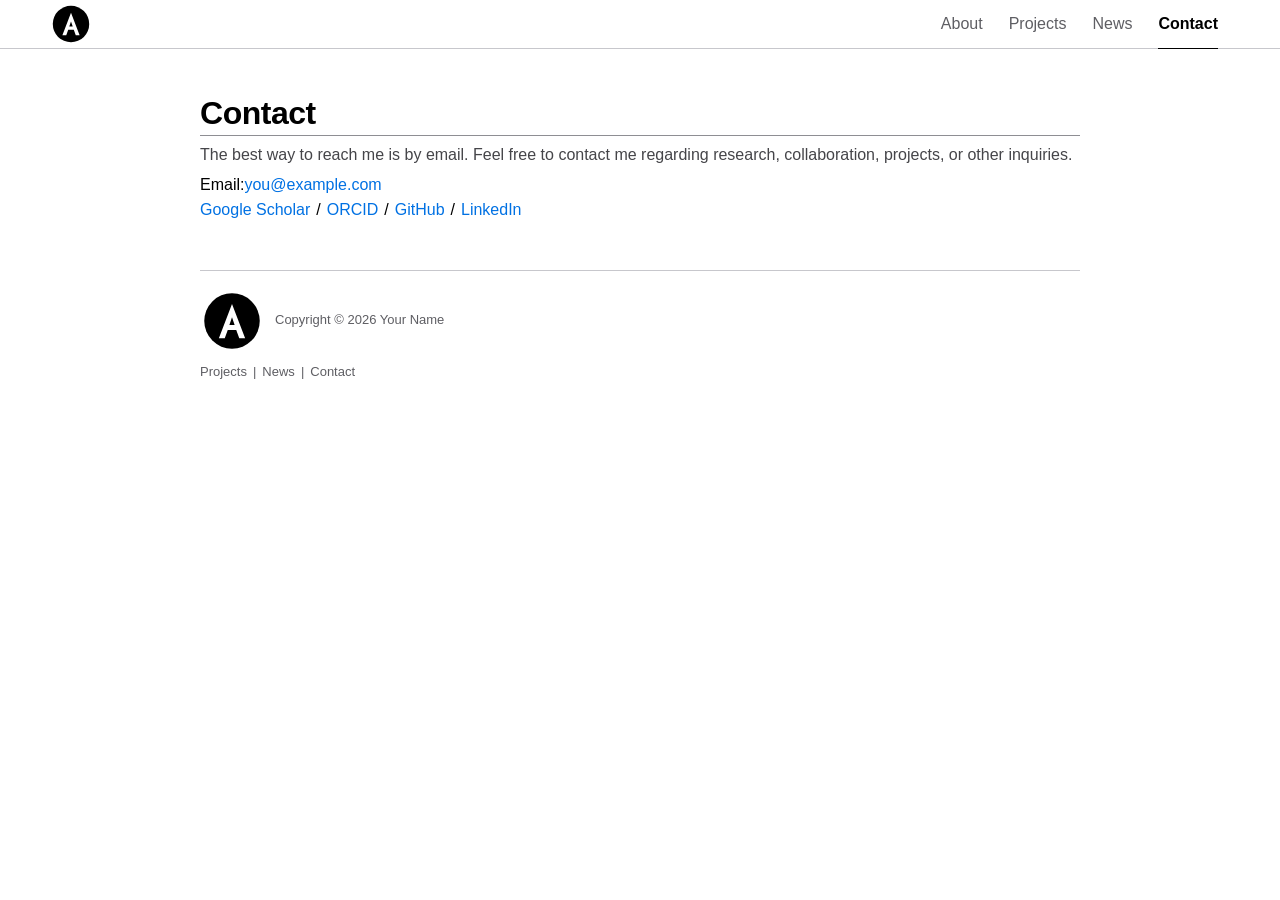
==== contact/index.html @ 1c9cb69d "fix: align template with source site" ====
<!DOCTYPE html>
<html lang="en">

<head>
	<meta charset="UTF-8">
	<meta name="viewport" content="width=device-width, initial-scale=1, viewport-fit=cover">
	<title>Contact &amp; Profiles | Your Name</title>
	<meta name="description" content="Contact Your Name and find academic and professional profiles.">
	<link rel="icon" href="data:,">
	<script src="/assets/js/theme.js"></script>
	<link rel="stylesheet" href="/assets/css/style.css">
	<link rel="stylesheet" href="/assets/css/responsive.css">
</head>

<body>
	<main class="page-content">
		<section class="contact" aria-labelledby="contact-title">
			<h1 id="contact-title" class="title">Contact</h1>
			<p class="section-note">The best way to reach me is by email. Feel free to contact me regarding research, collaboration, projects, or other inquiries.</p>
			<div class="contact-list" aria-label="Email and profiles">
				<div class="contact-item"><span class="contact-label">Email:</span><a href="mailto:you@example.com">you@example.com</a></div>
				<div class="contact-item slash-separated">
					<a href="https://scholar.google.com/" target="_blank" rel="me noopener noreferrer">Google Scholar</a><span class="separator separator--slash" aria-hidden="true">/</span>
					<a href="https://orcid.org/" target="_blank" rel="me noopener noreferrer">ORCID</a><span class="separator separator--slash" aria-hidden="true">/</span>
					<a href="https://github.com/" target="_blank" rel="me noopener noreferrer">GitHub</a><span class="separator separator--slash" aria-hidden="true">/</span>
					<a href="https://www.linkedin.com/" target="_blank" rel="me noopener noreferrer">LinkedIn</a>
				</div>
			</div>
		</section>

		<footer id="footer" class="site-footer"><p class="footer-back"><a href="../">&larr; Back to Home</a></p><div id="footer-content"></div></footer>
	</main>
	<script defer src="/assets/js/site.js"></script>
</body>

</html>
---- assets/css/style.css ----
/* Global Layout & Design Tokens */

:root {
  color-scheme: light;

  /* Content width and page rhythm */
  --reading-max-width: 880px;
  --docs-layout-max-width: 1320px;
  --docs-article-max-width: 880px;
  --body-inline-padding: 50px;
  --body-bottom-space: 28px;
  --safe-area-top: env(safe-area-inset-top, 0px);
  --safe-area-right: env(safe-area-inset-right, 0px);
  --safe-area-bottom: env(safe-area-inset-bottom, 0px);
  --safe-area-left: env(safe-area-inset-left, 0px);

  /* Fallback top spacing before the global navigation is initialized. */
  --page-top-space: 56px;

  /* Space between the global navigation and the main page content. */
  --nav-content-gap: 28px;

  /* Space preserved when jumping to in-page anchors. */
  --anchor-scroll-margin: 24px;

  /* Typography */
  --font-size-base: 16px;
  --font-size-h1: 32px;
  --font-size-h2: 22px;
  --font-size-h3: 18px;
  --font-size-name: 40px;
  --font-size-subtitle: 17px;
  --font-size-meta: 14px;
  --font-size-small: 13px;
  --line-height-body: 1.42;
  --line-height-heading: 1.12;

  /* Component rhythm */
  --section-gap: 22px;
  --entry-gap: 20px;
  --footer-top-space: 48px;

  /* Colors */
  --color-bg: #ffffff;
  --color-text: #000000;
  --color-text-muted: #454549;
  --color-text-soft: #5e5e63;

  --color-link: #0071e3;
  --color-link-hover: #7a2bd0;
  --color-link-hover-nav: #7a2bd0;

  --color-border: #8e8e93;
  --color-border-soft: #c7c7cc;

  --color-surface: #f5f5f7;
  --color-surface-subtle: rgba(29, 29, 31, 0.025);
  --color-surface-muted: rgba(29, 29, 31, 0.11);

  --color-card-border: rgba(29, 29, 31, 0.1);
  --color-card-hover-border: rgba(0, 113, 227, 0.36);
  --color-card-hover-bg: rgba(0, 113, 227, 0.055);

  --color-highlight-text: #d70000;
  --color-highlight-bg: rgba(215, 0, 0, 0.06);
  --color-highlight-border: rgba(215, 0, 0, 0.3);

  --color-definition-text: #2f2f33;
  --color-block-title: #8a3f22;
  --color-info-bg: #fff8dc;
  --color-code-bg: #efefed;
  --color-code-command: #000070;
  --color-code-statement: #007a35;
  --color-code-builtin: #000088;
  --color-code-special: #8f1d1d;
  --color-code-operator: #7a2a00;
  --color-code-error: #a30000;
  --color-code-comment: #5b5b60;
  --color-tag-bg: rgba(29, 29, 31, 0.07);
  --color-tag-text: #454549;
  --color-control-active-bg: #ffffff;

  --color-focus: #0071e3;

  /* Shadows */
  --shadow-card-hover: 0 4px 12px rgba(29, 29, 31, 0.07);
  --shadow-control-active: 0 1px 4px rgba(29, 29, 31, 0.16);

  /* Spacing scale */
  --space-xxs: 3px;
  --space-xs: 6px;
  --space-sm: 8px;
  --space-md: 12px;
  --space-lg: 18px;
  --space-xl: 24px;
  --space-xxl: 36px;

  /* Radius */
  --radius-sm: 4px;
  --radius-md: 10px;
  --radius-lg: 12px;
  --radius-xl: 14px;
  --radius-pill: 999px;

  /* Media */
  --entry-media-ratio: 40%;
  --entry-content-ratio: 60%;
  --entry-image-max-width: 240px;
  --portrait-max-width: 220px;
}

:root[data-theme="dark"] {
  color-scheme: dark;

  --color-bg: #1c1c1e;
  --color-text: #ffffff;
  --color-text-muted: #dedee3;
  --color-text-soft: #c5c5ca;

  --color-link: #0a84ff;
  --color-link-hover: #ffcb05;
  --color-link-hover-nav: #ffcb05;

  --color-border: #6c6c70;
  --color-border-soft: #48484a;

  --color-surface: #2c2c2e;
  --color-surface-subtle: rgba(255, 255, 255, 0.045);
  --color-surface-muted: rgba(255, 255, 255, 0.14);

  --color-card-border: rgba(255, 255, 255, 0.12);
  --color-card-hover-border: rgba(10, 132, 255, 0.52);
  --color-card-hover-bg: rgba(10, 132, 255, 0.1);

  --color-highlight-text: #ff3b30;
  --color-highlight-bg: rgba(255, 59, 48, 0.12);
  --color-highlight-border: rgba(255, 59, 48, 0.42);

  --color-definition-text: #dedee3;
  --color-block-title: #ffb29d;
  --color-info-bg: #2a2a20;
  --color-code-bg: #2a2a2c;
  --color-code-command: #9bbcff;
  --color-code-statement: #72d672;
  --color-code-builtin: #9bbcff;
  --color-code-special: #ff9b9b;
  --color-code-operator: #ffb0b0;
  --color-code-error: #ff8a8a;
  --color-code-comment: #c5c5ca;
  --color-tag-bg: rgba(255, 255, 255, 0.12);
  --color-tag-text: #f2f2f7;
  --color-control-active-bg: #3a3a3c;

  --color-focus: #64d2ff;

  --shadow-card-hover: 0 4px 14px rgba(0, 0, 0, 0.28);
  --shadow-control-active: 0 1px 5px rgba(0, 0, 0, 0.38);
}

:root[data-theme="michigan"] {
  color-scheme: dark;

  --color-bg: #00274c;
  --color-text: #f4f7fa;
  --color-text-muted: #d6e2ee;
  --color-text-soft: #b9c9d8;

  --color-link: #ffcb05;
  --color-link-hover: #e01f7c;
  --color-link-hover-nav: #e01f7c;

  --color-border: #6e879e;
  --color-border-soft: #345674;

  --color-surface: #0b355c;
  --color-surface-subtle: rgba(255, 255, 255, 0.05);
  --color-surface-muted: rgba(255, 255, 255, 0.15);

  --color-card-border: rgba(255, 255, 255, 0.14);
  --color-card-hover-border: rgba(255, 203, 5, 0.55);
  --color-card-hover-bg: rgba(255, 203, 5, 0.08);

  --color-highlight-text: #ff4d42;
  --color-highlight-bg: rgba(255, 77, 66, 0.12);
  --color-highlight-border: rgba(255, 77, 66, 0.44);

  --color-definition-text: #d6e2ee;
  --color-block-title: #ffcb05;
  --color-info-bg: #0d3a64;
  --color-code-bg: #082f55;
  --color-code-command: #9fc5ff;
  --color-code-statement: #9fe1ae;
  --color-code-builtin: #9fc5ff;
  --color-code-special: #ffb3b3;
  --color-code-operator: #ffd27a;
  --color-code-error: #ff9b9b;
  --color-code-comment: #c0d0de;
  --color-tag-bg: rgba(255, 255, 255, 0.13);
  --color-tag-text: #f4f7fa;
  --color-control-active-bg: #16456f;

  --color-focus: #ffcb05;

  --shadow-card-hover: 0 4px 14px rgba(0, 15, 30, 0.3);
  --shadow-control-active: 0 1px 5px rgba(0, 15, 30, 0.42);
}

/* Base */

html {
  background-color: var(--color-bg);
  -webkit-text-size-adjust: 100%;
  text-size-adjust: 100%;
  scroll-behavior: smooth;
  scroll-padding-top: var(--anchor-scroll-margin);
}

*,
*::before,
*::after {
  box-sizing: border-box;
}

body {
  font-family:
    -apple-system, "SF Pro Text", "SF Pro Display", "SF Pro Icons",
    "Helvetica Neue", Helvetica, Arial, sans-serif;
  color: var(--color-text);
  background-color: var(--color-bg);
  text-align: left;
  font-size: var(--font-size-base);
  line-height: var(--line-height-body);
  margin: 0 auto var(--body-bottom-space);
  padding:
    0 max(var(--body-inline-padding), var(--safe-area-right))
    max(var(--body-bottom-space), var(--safe-area-bottom))
    max(var(--body-inline-padding), var(--safe-area-left));
  max-width: none;
  -webkit-font-smoothing: antialiased;
  text-rendering: optimizeLegibility;
}

/* Typography */

a {
  color: var(--color-link);
  text-decoration: none;
  transition: color 0.18s ease;
}

img {
  border: 0;
}

a:focus-visible {
  outline: 2px solid var(--color-focus);
  outline-offset: 3px;
  border-radius: var(--radius-sm);
}

a:hover,
a:focus-visible {
  color: var(--color-link-hover);
  text-decoration: none;
  border-bottom: none;
}

strong {
  font-weight: 600;
}

h1,
h2,
h3 {
  color: var(--color-text);
  margin-top: 11px;
  margin-bottom: var(--space-sm);
  padding-top: var(--space-sm);
  padding-bottom: var(--space-xxs);
  line-height: var(--line-height-heading);
  border-bottom: 1px solid var(--color-border);
}

h1 {
  font-size: var(--font-size-h1);
}

h2 {
  font-size: var(--font-size-h2);
  border-bottom: none;
}

h2 + h3 {
  padding-top: var(--space-xxs);
}

h3 {
  font-size: var(--font-size-h3);
  border-bottom: none;
}

p {
  margin-top: 0;
  margin-bottom: var(--space-md);
  padding: 0;
}

/* List System */

ul,
ol,
dl {
  margin-top: var(--space-xxs);
  margin-bottom: 13px;
  padding-top: 0;
  padding-left: 22px;
}

ul {
  list-style-position: outside;
  list-style-type: square;
}

ol {
  list-style-position: outside;
  list-style-type: decimal;
}

ol ol {
  list-style-type: lower-alpha;
}

ol ol ol {
  list-style-type: lower-roman;
}

dl {
  margin-left: 20px;
}

dt {
  margin-top: var(--space-sm);
  margin-bottom: 0;
}

dd {
  color: var(--color-definition-text);
}

dd > *:first-child {
  margin-top: 0;
}

p + ul,
p + ol {
  margin-top: -8px;
}

li p,
dd p {
  margin-bottom: 5px;
}

/* Code & Info Blocks */

p + div.codeblock {
  margin-top: -10px;
}

div.codeblock,
div.infoblock {
  margin-top: 19px;
  margin-bottom: 21px;
  margin-right: 0;
}

div.blocktitle {
  font-weight: 600;
  color: var(--color-block-title);
  margin-top: 19px;
  margin-bottom: 2px;
}

div.blockcontent {
  border: 1px solid var(--color-border);
  padding: 5px 8px;
}

div.blockcontent p + ul,
div.blockcontent p + ol {
  margin-top: var(--space-xs);
}

div.infoblock > div.blockcontent {
  background: var(--color-info-bg);
}

div.codeblock > div.blockcontent {
  background: var(--color-code-bg);
}

div.infoblock p {
  margin-bottom: 0;
}

div.infoblock p + p {
  margin-top: 13px;
}

div.infoblock li p,
div.infoblock dd p {
  margin-bottom: var(--space-sm);
}

/* Code Highlight */

span.pycommand {
  color: var(--color-code-command);
}

span.statement {
  color: var(--color-code-statement);
}

span.builtin {
  color: var(--color-code-builtin);
}

span.special {
  color: var(--color-code-special);
}

span.operator {
  color: var(--color-code-operator);
}

span.error {
  color: var(--color-code-error);
}

span.comment,
span.comment > *,
span.string,
span.string > * {
  color: var(--color-code-comment);
}

/* Global Navigation */

.site-header {
  position: relative;
  z-index: 100;
  margin-right: calc(-1 * max(var(--body-inline-padding), var(--safe-area-right)));
  margin-left: calc(-1 * max(var(--body-inline-padding), var(--safe-area-left)));
  padding:
    max(var(--safe-area-top), 0px)
    max(var(--body-inline-padding), var(--safe-area-right))
    0
    max(var(--body-inline-padding), var(--safe-area-left));
  border-bottom: 1px solid var(--color-border-soft);
  background: var(--color-bg);
}

.site-navigation {
  display: flex;
  align-items: stretch;
  width: 100%;
  max-width: var(--docs-layout-max-width);
  min-height: 48px;
  margin: 0 auto;
}

.site-logo {
  display: inline-flex;
  align-items: center;
  align-self: center;
  flex: 0 0 auto;
  width: 42px;
  height: 42px;
  color: var(--color-text);
}

.site-logo:hover,
.site-logo:focus-visible {
  color: var(--color-text);
}

.site-logo-art {
  display: block;
  width: 42px;
  height: 42px;
}

.site-logo-art--dark {
  display: none;
}

:root[data-theme="dark"] .site-logo-art--light,
:root[data-theme="michigan"] .site-logo-art--light {
  display: none;
}

:root[data-theme="dark"] .site-logo-art--dark,
:root[data-theme="michigan"] .site-logo-art--dark {
  display: block;
}

.site-menu-toggle {
  display: none;
}

.site-nav-menu {
  display: flex;
  align-items: stretch;
  gap: 2px;
  margin-left: auto;
}

.site-nav-item {
  display: flex;
  align-items: stretch;
}

.site-nav-trigger {
  position: relative;
  display: inline-flex;
  align-items: center;
  padding: 0 12px;
  color: var(--color-text-soft);
  font-size: var(--font-size-base);
  font-weight: 500;
  line-height: 1;
  text-decoration: none;
  transform-origin: center;
  transition:
    color 160ms ease,
    transform 160ms ease;
}

.site-nav-trigger::before {
  content: "";
  position: absolute;
  right: 12px;
  bottom: -1px;
  left: 12px;
  height: 1px;
  background: currentColor;
  opacity: 0;
  transform: scaleX(0.55);
  transition:
    opacity 160ms ease,
    transform 160ms ease;
}

.site-nav-trigger:hover,
.site-nav-trigger:focus-visible,
.site-nav-trigger[aria-current="page"],
.site-nav-item.is-open .site-nav-trigger {
  color: var(--color-text);
}

.site-nav-trigger[aria-current="page"] {
  font-weight: 600;
}

.site-nav-trigger:hover,
.site-nav-trigger:focus-visible,
.site-nav-item.is-open .site-nav-trigger {
  transform: scale(1.055);
}

.site-nav-trigger[aria-current="page"]::before {
  opacity: 1;
  transform: scaleX(1);
}

.site-header.has-open-panel .site-nav-trigger {
  color: var(--color-text-soft);
  font-weight: 500;
  transform: none;
}

.site-header.has-open-panel .site-nav-item.is-open .site-nav-trigger {
  color: var(--color-text);
  transform: scale(1.055);
}

.site-header.has-open-panel .site-nav-trigger[aria-current="page"]::before {
  opacity: 0;
  transform: scaleX(0.55);
}

.site-nav-panel {
  position: absolute;
  top: 100%;
  right: 0;
  left: 0;
  visibility: hidden;
  overflow: hidden;
  border-bottom: 1px solid var(--color-border-soft);
  background: var(--color-bg);
  opacity: 0;
  pointer-events: none;
  transform: translateY(-6px);
  transition:
    opacity 170ms ease,
    transform 170ms ease,
    visibility 0s linear 170ms;
}

.site-nav-item.is-open .site-nav-panel {
  visibility: visible;
  opacity: 1;
  pointer-events: auto;
  transform: translateY(0);
  transition-delay: 0s;
}

.site-nav-panel-inner {
  width: calc(
    100% - max(var(--body-inline-padding), var(--safe-area-left)) -
      max(var(--body-inline-padding), var(--safe-area-right))
  );
  max-width: var(--docs-layout-max-width);
  margin: 0 auto;
  padding: 27px 0 34px;
}

.site-nav-group p {
  margin: 0;
  color: var(--color-text-soft);
  font-size: var(--font-size-small);
  font-weight: 500;
}

.site-nav-groups {
  display: grid;
  grid-template-columns: repeat(2, minmax(240px, 1fr));
  gap: 48px;
  max-width: 720px;
}

.site-nav-group {
  display: flex;
  flex-direction: column;
  align-items: flex-start;
  gap: 8px;
}

.site-nav-group p {
  margin-bottom: 3px;
}

.site-nav-group a {
  color: var(--color-text);
  font-size: var(--font-size-base);
  font-weight: 500;
  line-height: 1.35;
}

.site-nav-group--primary {
  gap: 8px;
}

.site-nav-group--primary a {
  font-size: 18px;
  font-weight: 600;
  letter-spacing: -0.012em;
}

.site-nav-group a:hover,
.site-nav-group a:focus-visible {
  color: var(--color-link-hover-nav);
}

.site-header + .page-content {
  padding-top: var(--nav-content-gap);
}

/* Shared Page Layout */

.page,
.page-content,
.contacts,
.text,
.bio,
.news,
.updates,
.education,
.honors,
.experience,
.writing,
.projects,
.service,
.beyond,
.ba-section {
  width: 100%;
}

.page-content {
  max-width: var(--reading-max-width);
  margin-right: auto;
  margin-left: auto;
  padding-top: max(var(--page-top-space), var(--safe-area-top));
}

.bio,
.news,
.updates,
.education,
.honors,
.experience,
.writing,
.projects,
.service,
.beyond {
  margin-bottom: var(--section-gap);
}

.home-page .bio,
.home-page .news,
.home-page .education,
.home-page .experience,
.home-page .writing,
.home-page .projects,
.home-page .honors,
.home-page .beyond {
  margin-bottom: var(--space-xxl);
}

.title {
  font-weight: 700;
  letter-spacing: -0.015em;
}

.subtitle,
.subtitle-with-link {
  margin-top: 0;
  margin-bottom: var(--space-sm);
  font-weight: 700;
}

.subtitle-with-link {
  display: flex;
  justify-content: space-between;
  align-items: center;
  gap: var(--space-md);
}

.subtitle-with-link span {
  min-width: 0;
}

.subtitle-link {
  flex-shrink: 0;
  white-space: nowrap;
  font-size: 20px;
  font-weight: 600;
}

.home-page .subtitle,
.home-page .subtitle-with-link {
  margin-bottom: var(--space-md);
  padding-bottom: 0;
  border-bottom: none;
}

.section-note {
  margin: 0 0 var(--space-sm);
  color: var(--color-text-muted);
  line-height: 1.4;
}

.project-groups {
  margin-top: var(--space-lg);
}

.project-group + .project-group {
  margin-top: var(--space-xl);
}

.project-group > h2 {
  margin-top: 0;
  margin-bottom: var(--space-md);
  padding-top: 0;
}

/* Shared Components: Entry System */

.entry-list {
  display: flex;
  flex-direction: column;
  gap: var(--entry-gap);
}

.entry-item {
  display: flex;
  flex-direction: row;
  align-items: flex-start;
}

.entry-item--highlight {
  padding: var(--space-md);
  border: 1px solid var(--color-highlight-border);
  border-radius: var(--radius-lg);
  background: var(--color-highlight-bg);
}

.entry-media {
  flex: 0 0 var(--entry-media-ratio);
  display: flex;
  justify-content: center;
}

.entry-media--logo {
  align-items: center;
  min-height: 104px;
  padding: 4px 16px;
}

.entry-media--image {
  align-items: flex-start;
}

.entry-content {
  flex: 0 0 var(--entry-content-ratio);
}

.entry-content > * {
  margin: 0;
}

.entry-content > * + * {
  margin-top: var(--space-xxs);
}

.entry-content > .entry-desc {
  margin-top: 3px;
}

.entry-content > .entry-links {
  margin-top: var(--space-xs);
}

.entry-title {
  font-weight: 600;
}

.entry-subtitle {
  font-weight: 600;
}

.entry-time {
  font-style: normal;
}

.entry-desc {
  text-align: left;
}

.entry-highlight,
.text-highlight {
  color: var(--color-highlight-text);
  font-weight: 600;
  font-style: italic;
}

.entry-links {
  display: flex;
  flex-wrap: wrap;
  gap: 2px;
}

.entry-link-wrap {
  white-space: nowrap;
}

.entry-link {
  display: inline;
}

/* Shared Components: Record List System */

.record-list {
  margin: 0;
  padding-left: 22px;
}

.record-item {
  margin: 0;
}

/* Sitemap */

.sitemap-tree,
.sitemap-tree ul {
  margin-top: 0;
  margin-bottom: 0;
}

.record-marker {
  white-space: nowrap;
}

/* Shared Components: Institution Logos */

.institution-logo {
  display: block;
  height: auto;
  object-fit: contain;
}

.institution-logo--square {
  width: 112px;
  max-width: 100%;
  max-height: 112px;
}

.institution-logo--wide {
  width: 220px;
  max-width: 100%;
  max-height: 76px;
}

.institution-logo--tall {
  width: auto;
  height: 112px;
  max-width: 100%;
  max-height: 112px;
}

/* Shared Components: Entry Images */

.entry-image {
  width: 100%;
  height: auto;
  max-width: var(--entry-image-max-width);
  aspect-ratio: 16 / 9;
  object-fit: cover;
  display: block;
  border-radius: var(--radius-lg);
}

/* Homepage: Bio */

.bio-header {
  text-align: center;
  margin-top: 0;
  margin-bottom: 28px;
}

.bio-content {
  display: flex;
  align-items: flex-start;
  gap: var(--space-xxl);
  margin-bottom: var(--space-md);
}

.bio-text {
  flex: 7;
}

.bio-text p {
  margin-bottom: var(--space-md);
  text-align: left;
}

.bio-name {
  margin: 0;
  padding: 0;
  border-bottom: none;
  font-size: var(--font-size-name);
  font-weight: 500;
  letter-spacing: -0.02em;
}

.bio-photo {
  flex: 3;
  display: flex;
  justify-content: flex-end;
  align-items: flex-start;
  padding-right: 20px;
}

.bio-photo[hidden] {
  display: none;
}

.bio-photo img {
  width: 100%;
  max-width: var(--portrait-max-width);
  height: auto;
  object-fit: cover;
  display: block;
  border-radius: var(--radius-lg);
}

.portrait-toggle {
  position: relative;
  width: 100%;
  max-width: var(--portrait-max-width);
  aspect-ratio: 3 / 4;
  margin: 0;
  padding: 0;
  border: 0;
  border-radius: var(--radius-lg);
  background: transparent;
  perspective: 900px;
  cursor: pointer;
  -webkit-tap-highlight-color: transparent;
}

.portrait-toggle:focus-visible {
  outline: 3px solid var(--color-focus);
  outline-offset: 4px;
}

.portrait-card {
  position: absolute;
  inset: 0;
  display: block;
  transform-style: preserve-3d;
  transition: transform 360ms cubic-bezier(0.2, 0.65, 0.3, 1);
}

.portrait-toggle.is-flipped .portrait-card {
  transform: rotateY(180deg);
}

.bio-photo .portrait-face {
  position: absolute;
  inset: 0;
  width: 100%;
  max-width: none;
  height: 100%;
  border-radius: var(--radius-lg);
  object-fit: cover;
  backface-visibility: hidden;
  -webkit-backface-visibility: hidden;
}

.bio-photo .portrait-face--back {
  transform: rotateY(180deg);
}

.visually-hidden {
  position: absolute;
  width: 1px;
  height: 1px;
  padding: 0;
  margin: -1px;
  overflow: hidden;
  clip: rect(0, 0, 0, 0);
  white-space: nowrap;
  border: 0;
}

/* Homepage: Education */

.education .entry-list--section {
  margin-top: var(--space-md);
}

/* Homepage: Experience */

.experience .entry-list--section {
  margin-top: var(--space-md);
}

/* Homepage: Projects */

.projects .entry-list--section {
  margin-top: var(--space-md);
}

/* Homepage: Honors */

.honors .entry-list--selected {
  margin: var(--space-md) 0 var(--space-md);
}

/* Homepage: Beyond Preview */

.text-content {
  margin-bottom: var(--space-sm);
}

.text-content p {
  margin-bottom: var(--space-sm);
  text-align: left;
}

.text-content .document-updated {
  margin-bottom: var(--space-xl);
}

/* Contact Page */

.contact-list {
  margin-bottom: 20px;
}

.contact-item {
  line-height: var(--line-height-body);
  margin-bottom: 2px;
}

.slash-separated {
  display: flex;
  flex-wrap: wrap;
  align-items: baseline;
}

.separator {
  flex: 0 0 auto;
  color: var(--color-text-soft);
}

.separator--slash {
  margin: 0 var(--space-xs);
  color: var(--color-text);
}

.separator--pipe {
  margin: 0 var(--space-xs);
}

.contact-label {
  font-weight: 500;
}

/* Text & Quote */

.quote {
  margin-top: var(--space-xl);
  padding-left: var(--space-lg);
  border-left: 3px solid var(--color-border);
}

.quote p:last-child {
  margin-bottom: 0;
}

/* Beyond Academia Pages */

.ba-hero {
  margin-bottom: var(--section-gap);
}

.ba-section {
  width: 100%;
  margin-bottom: var(--section-gap);
  scroll-margin-top: var(--anchor-scroll-margin);
}

.ba-section .subtitle {
  margin-top: 0;
}

.log-category-grid {
  display: grid;
  grid-template-columns: repeat(2, minmax(0, 1fr));
  gap: 14px;
  margin-top: 14px;
}

.log-category-card {
  display: block;
  padding: 16px 18px;

  color: inherit;
  text-decoration: none;
  border-bottom: none;

  border: 1px solid var(--color-card-border);
  border-radius: var(--radius-xl);
  background: var(--color-surface-subtle);

  cursor: pointer;

  transition:
    border-color 0.2s ease,
    background-color 0.2s ease,
    transform 0.2s ease,
    box-shadow 0.2s ease;
}

.log-category-card:hover,
.log-category-card:focus {
  color: inherit;
  text-decoration: none;
  border-bottom: none;
}

.log-category-card:hover {
  border-color: var(--color-card-hover-border);
  background: var(--color-card-hover-bg);
  transform: translateY(-1px);
  box-shadow: var(--shadow-card-hover);
}

.log-category-card:focus-visible {
  outline: 2px solid var(--color-focus);
  outline-offset: 3px;
}

.log-category-card h3 {
  margin-top: 0;
  margin-bottom: var(--space-sm);
  padding-top: 0;
  padding-bottom: 0;
  line-height: 1.25;

  color: inherit;
  transition: color 0.2s ease;
}

.log-category-card:hover h3,
.log-category-card:focus-visible h3 {
  color: var(--color-link);
}

.log-category-card p {
  margin-bottom: 0;
  color: inherit;
  text-align: left;
}

/* Blog Index */

.blog-index-header {
  margin-bottom: var(--section-gap);
}

.blog-index-section {
  margin-bottom: var(--section-gap);
}

.blog-list {
  display: flex;
  flex-direction: column;
  gap: var(--space-md);
  margin-top: 0;
}

.blog-entry {
  padding-bottom: 0;
}

.blog-entry-title {
  margin-top: 0;
  margin-bottom: var(--space-xs);
  padding-top: 0;
  padding-bottom: 0;
  border-bottom: none;
}

.blog-entry-meta {
  display: flex;
  flex-wrap: wrap;
  gap: 0 14px;
  margin-bottom: var(--space-xs);
  color: var(--color-text-soft);
  font-size: var(--font-size-meta);
}

.blog-entry-summary {
  margin-bottom: var(--space-xs);
  text-align: left;
}

.blog-entry-summary:last-child,
.blog-entry .post-tags {
  margin-bottom: 0;
}

.blog-archive {
  margin-top: 14px;
}

.blog-archive-year h3 {
  margin-top: 0;
  margin-bottom: var(--space-sm);
  padding-top: 0;
  border-bottom: none;
}

.blog-archive-list {
  margin: 0;
  padding-left: 22px;
}

.blog-archive-list span {
  margin: 0 var(--space-xs);
}

/* Posts */

.post-header {
  margin-bottom: var(--section-gap);
}

.post-breadcrumb {
  margin-bottom: var(--space-md);
  font-size: 16px;
}

.post-breadcrumb span {
  margin: 0 var(--space-xs);
}

.post-title {
  padding-top: 0;
}

.post-subtitle {
  margin-bottom: var(--space-md);
  color: inherit;
  font-size: var(--font-size-base);
  text-align: left;
}

.post-meta {
  display: flex;
  flex-wrap: wrap;
  gap: 0 14px;
  margin-bottom: 10px;
  color: var(--color-text-soft);
  font-size: var(--font-size-meta);
}

.post-meta span {
  white-space: nowrap;
}

.post-tags {
  display: flex;
  flex-wrap: wrap;
  gap: var(--space-sm);
  margin-bottom: var(--space-xxs);
}

.post-tags span {
  padding: 2px var(--space-sm);
  border-radius: var(--radius-pill);
  background: var(--color-tag-bg);
  color: var(--color-tag-text);
  font-size: var(--font-size-meta);
}

.post-content {
  margin-bottom: 28px;
}

.post-content h2 {
  margin-top: var(--space-xxl);
  margin-bottom: var(--space-md);
  padding-bottom: 0;
  border-bottom: none;
}

.post-content h3 {
  margin-top: var(--space-xl);
  margin-bottom: var(--space-sm);
}

.blog-authorship-note,
.authorship-note {
  padding: var(--space-md) var(--space-lg);
  border-left: 3px solid var(--color-border);
  background: var(--color-surface-subtle);
  color: var(--color-text-muted);
  font-size: var(--font-size-meta);
}

.blog-authorship-note {
  margin: 0 0 var(--space-xl);
}

.authorship-note {
  margin-top: var(--space-xxl);
}

.post-content .authorship-note h2 {
  margin: 0 0 var(--space-xs);
  padding: 0;
  font-size: var(--font-size-base);
}

.authorship-note p {
  margin-bottom: 0;
}

.post-figure {
  margin: var(--space-xl) 0;
  border: 0;
}

.post-figure-link {
  display: block;
  width: fit-content;
  max-width: 100%;
  margin-right: auto;
  margin-left: auto;
  border: 0;
}

.post-figure img {
  display: block;
  width: auto;
  max-width: 100%;
  height: auto;
  max-height: 440px;
  margin-right: auto;
  margin-left: auto;
  border: 0;
}

.post-figure figcaption {
  margin-top: var(--space-sm);
  color: var(--color-text-soft);
  font-size: var(--font-size-meta);
  line-height: var(--line-height-body);
}

.figure-label {
  color: var(--color-text-muted);
  font-weight: 600;
}

.citation {
  white-space: nowrap;
  font-variant-numeric: tabular-nums;
}

.references {
  margin-top: var(--space-xxl);
}

.reference-list {
  margin: 0;
  padding-left: 2.75rem;
  font-size: var(--font-size-meta);
  line-height: 1.5;
}

.reference-list li {
  padding: var(--space-xxs) var(--space-xs);
  border-radius: var(--radius-sm);
  scroll-margin-top: var(--anchor-scroll-margin);
}

.reference-list li + li {
  margin-top: var(--space-md);
}

.reference-list li::marker {
  content: "[" counter(list-item) "]  ";
  color: var(--color-text-soft);
  font-variant-numeric: tabular-nums;
}

.reference-list li:target {
  background: var(--color-card-hover-bg);
  outline: 1px solid var(--color-card-hover-border);
  outline-offset: 2px;
}

.reference-list li:target::marker {
  color: var(--color-link);
  font-weight: 600;
}

.reference-list a {
  color: var(--color-text);
  text-decoration-line: underline;
  text-decoration-color: var(--color-border-soft);
  text-underline-offset: 0.14em;
}

.reference-list a:hover,
.reference-list a:focus-visible {
  color: var(--color-link-hover);
  text-decoration-color: currentColor;
}

/* Poem / Special Content */

.poem-block {
  display: flex;
  flex-direction: column;
  align-items: center;
  margin-bottom: var(--space-md);
}

.poem-line {
  display: flex;
  gap: 32px;
  width: fit-content;
}

.poem-line span {
  text-align: left;
}

.poem-line span:first-child {
  min-width: 140px;
}

.poem-line span:last-child {
  min-width: 360px;
  font-style: italic;
}

.reflection {
  margin-top: 10px;
  color: var(--color-text-soft);
  font-style: italic;
}

/* Footer */

.site-footer {
  margin-top: var(--footer-top-space);
}

.footer-back {
  display: none;
}

.footer-meta {
  display: grid;
  grid-template-columns: minmax(0, 1fr) auto;
  align-items: center;
  column-gap: var(--space-lg);
  border-top: 1px solid var(--color-border-soft);
  padding: 18px 0 0;
  color: var(--color-text-soft);
  font-size: var(--font-size-small);
}

.footer-primary,
.footer-brand,
.footer-signature {
  display: flex;
  align-items: center;
}

.footer-primary {
  grid-column: 1;
  grid-row: 1;
  justify-content: space-between;
  gap: var(--space-lg);
}

.footer-brand {
  gap: 11px;
}

.footer-logo {
  display: inline-flex;
  flex: 0 0 auto;
  width: 64px;
  height: 64px;
  color: var(--color-text);
}

.footer-logo-art {
  display: block;
  width: 64px;
  height: 64px;
}

.footer-logo-art--dark {
  display: none;
}

:root[data-theme="dark"] .footer-logo-art--light,
:root[data-theme="michigan"] .footer-logo-art--light {
  display: none;
}

:root[data-theme="dark"] .footer-logo-art--dark,
:root[data-theme="michigan"] .footer-logo-art--dark {
  display: block;
}

.footer-signature {
  flex-wrap: wrap;
  gap: 5px 0;
}

.footer-updated {
  white-space: nowrap;
}

.footer-notice {
  grid-column: 1 / -1;
  margin-top: 10px;
  line-height: 1.55;
}

.footer-theme {
  grid-column: 2;
  grid-row: 1;
}

.theme-options {
  --theme-indicator-x: 3px;
  --theme-indicator-width: 0px;

  position: relative;
  display: inline-flex;
  gap: 2px;
  padding: 3px;
  border: 1px solid var(--color-card-border);
  border-radius: var(--radius-pill);
  background: var(--color-surface);
  isolation: isolate;
}

.theme-options::before {
  content: "";
  position: absolute;
  z-index: 0;
  top: 3px;
  bottom: 3px;
  left: 0;
  width: var(--theme-indicator-width);
  border-radius: var(--radius-pill);
  background: var(--color-control-active-bg);
  box-shadow: var(--shadow-control-active);
  transform: translate3d(var(--theme-indicator-x), 0, 0);
  pointer-events: none;
}

.theme-options[data-indicator-ready="true"]::before {
  transition:
    width 260ms cubic-bezier(0.2, 0.7, 0.3, 1),
    transform 260ms cubic-bezier(0.2, 0.7, 0.3, 1),
    background-color 180ms ease,
    box-shadow 180ms ease;
}

.theme-options button {
  position: relative;
  z-index: 1;
  appearance: none;
  border: 0;
  border-radius: var(--radius-pill);
  padding: 3px 9px;
  background: transparent;
  color: var(--color-text-soft);
  font: inherit;
  font-size: var(--font-size-small);
  line-height: 1.35;
  cursor: pointer;
  transition: color 180ms ease;
}

.theme-options button:hover {
  color: var(--color-text);
}

.theme-options button[aria-pressed="true"] {
  color: var(--color-text);
}

.theme-options button:focus-visible {
  outline: 2px solid var(--color-focus);
  outline-offset: 2px;
}


.footer-links {
  display: flex;
  flex-wrap: wrap;
  align-items: center;
  grid-column: 1 / -1;
  margin-top: 8px;
  line-height: 1.65;
}

.footer-links a {
  color: var(--color-text-soft);
  white-space: nowrap;
}

.footer-links a:hover,
.footer-links a:focus-visible {
  color: var(--color-text);
}

/* Vectra */

.page-content--docs {
  max-width: none;
}

.vectra-breadcrumb {
  display: flex;
  align-items: center;
  flex-wrap: wrap;
  gap: 0;
  width: 100%;
  max-width: var(--docs-layout-max-width);
  margin-right: auto;
  margin-bottom: var(--space-xl);
  margin-left: auto;
  color: var(--color-text-soft);
  font-size: var(--font-size-meta);
}

.vectra-breadcrumb a {
  color: var(--color-text-muted);
}

.vectra-docs-layout {
  display: grid;
  grid-template-columns: 176px minmax(0, var(--docs-article-max-width)) 176px;
  justify-content: center;
  gap: 0 44px;
  width: 100%;
  max-width: var(--docs-layout-max-width);
  margin-right: auto;
  margin-left: auto;
  align-items: start;
}

.vectra-docs-sidebar,
.vectra-on-page {
  position: sticky;
  top: var(--anchor-scroll-margin);
}

.vectra-docs-brand {
  display: block;
  margin-bottom: 14px;
  color: var(--color-text);
  font-size: var(--font-size-subtitle);
  font-weight: 700;
  line-height: 1.2;
}

.vectra-docs-brand span {
  display: block;
  margin-top: 2px;
  color: var(--color-text-soft);
  font-size: var(--font-size-small);
  font-weight: 500;
}

.vectra-docs-sidebar ul,
.vectra-on-page ul {
  margin: 0;
  padding: 0;
  list-style: none;
}

.vectra-docs-sidebar li,
.vectra-on-page li {
  margin: 0;
}

.vectra-docs-sidebar li + li {
  margin-top: 2px;
}

.vectra-docs-sidebar nav a {
  display: block;
  padding: 5px 8px;
  border-left: 2px solid transparent;
  border-radius: 0 var(--radius-sm) var(--radius-sm) 0;
  color: var(--color-text-muted);
  font-size: var(--font-size-meta);
  line-height: 1.32;
}

.vectra-docs-sidebar nav a:hover {
  color: var(--color-link-hover);
  background: var(--color-surface-subtle);
}

.vectra-docs-sidebar nav a[aria-current="page"] {
  border-left-color: var(--color-link);
  color: var(--color-text);
  background: var(--color-surface);
  font-weight: 600;
}

.vectra-docs-repository {
  margin-top: 16px;
  padding-top: 12px;
  border-top: 1px solid var(--color-border-soft);
  font-size: var(--font-size-small);
}

.vectra-nav-title {
  margin-bottom: var(--space-sm);
  color: var(--color-text);
  font-size: var(--font-size-small);
  font-weight: 700;
}

.vectra-on-page li + li {
  margin-top: var(--space-sm);
}

.vectra-on-page a {
  display: block;
  color: var(--color-text-soft);
  font-size: var(--font-size-small);
  line-height: 1.28;
}

.vectra-doc-article {
  min-width: 0;
  width: 100%;
  max-width: var(--docs-article-max-width);
}

.vectra-doc-article > h1:first-child {
  margin-top: 0;
  padding-top: 0;
}

.vectra-doc-article h1,
.vectra-doc-article h2,
.vectra-doc-article h3,
.vectra-doc-article h4 {
  scroll-margin-top: var(--anchor-scroll-margin);
}

.vectra-doc-article h2 {
  margin-top: 30px;
}

.vectra-doc-article h3 {
  margin-top: 22px;
}

.vectra-doc-article h4 {
  margin: 18px 0 var(--space-sm);
  font-size: var(--font-size-base);
  line-height: var(--line-height-heading);
}

.heading-anchor {
  margin-left: var(--space-sm);
  color: var(--color-text-soft);
  font-size: 0.72em;
  font-weight: 500;
  opacity: 0;
}

.vectra-doc-article :is(h1, h2, h3, h4):hover .heading-anchor,
.heading-anchor:focus-visible {
  opacity: 1;
}

.vectra-doc-article pre {
  max-width: 100%;
  margin: var(--space-md) 0 18px;
  padding: 13px 15px;
  overflow-x: auto;
  border: 1px solid var(--color-card-border);
  border-radius: var(--radius-md);
  background: var(--color-code-bg);
  color: var(--color-text);
  font-size: var(--font-size-meta);
  line-height: 1.5;
  tab-size: 2;
}

.vectra-doc-article code {
  font-family: "SFMono-Regular", Consolas, "Liberation Mono", monospace;
  font-size: 0.9em;
}

.vectra-doc-article :not(pre) > code {
  padding: 0.12em 0.32em;
  border-radius: var(--radius-sm);
  background: var(--color-surface-muted);
}

.vectra-doc-article blockquote {
  margin: 16px 0;
  padding: 2px 0 2px 15px;
  border-left: 3px solid var(--color-border);
  color: var(--color-text-muted);
}

.vectra-doc-article blockquote > :last-child {
  margin-bottom: 0;
}

.vectra-doc-article hr {
  margin: 30px 0;
  border: 0;
  border-top: 1px solid var(--color-border-soft);
}

.vectra-doc-article img {
  max-width: 100%;
  height: auto;
  border-radius: var(--radius-sm);
}

.vectra-doc-article .vectra-preview-page {
  width: 45%;
}

.vectra-doc-article table {
  display: block;
  width: 100%;
  margin: 16px 0 20px;
  overflow-x: auto;
  border-collapse: collapse;
  font-size: var(--font-size-meta);
}

.vectra-doc-article th,
.vectra-doc-article td {
  padding: 8px 10px;
  border: 1px solid var(--color-border-soft);
  text-align: left;
  vertical-align: top;
}

.vectra-doc-article th {
  background: var(--color-surface);
  font-weight: 600;
}

.vectra-pagination {
  display: grid;
  grid-template-columns: repeat(2, minmax(0, 1fr));
  gap: var(--space-md);
  margin-top: 38px;
  padding-top: 20px;
  border-top: 1px solid var(--color-border-soft);
}

.vectra-pagination a {
  padding: 11px 12px;
  border: 1px solid var(--color-card-border);
  border-radius: var(--radius-md);
  background: var(--color-surface-subtle);
  line-height: 1.3;
}

.vectra-pagination a:hover {
  border-color: var(--color-card-hover-border);
  background: var(--color-card-hover-bg);
}

.vectra-pagination a span {
  display: block;
  margin-bottom: 3px;
  color: var(--color-text-soft);
  font-size: var(--font-size-small);
}

.vectra-pagination-next {
  text-align: right;
}

@media (prefers-reduced-motion: reduce) {
  html {
    scroll-behavior: auto;
  }

  *,
  *::before,
  *::after {
    transition-duration: 0.01ms !important;
    animation-duration: 0.01ms !important;
    animation-iteration-count: 1 !important;
  }

  .portrait-card {
    transition: none;
  }

  .theme-options::before {
    transition: none;
  }
}
---- assets/css/responsive.css ----
/* Responsive Layout */

/* Vectra: preserve the 880px reading column as the side rails collapse. */
@media (max-width: 1419px) {
  .vectra-breadcrumb,
  .vectra-docs-layout {
    max-width: 1088px;
  }

  .vectra-docs-layout {
    grid-template-columns: 176px minmax(0, var(--docs-article-max-width));
    gap: 0 32px;
  }

  .vectra-on-page {
    display: none;
  }
}

@media (max-width: 1219px) {
  .vectra-breadcrumb,
  .vectra-docs-layout {
    max-width: var(--docs-article-max-width);
  }

  .vectra-breadcrumb {
    margin-bottom: 1rem;
  }

  .vectra-docs-layout {
    display: block;
  }

  .vectra-docs-sidebar {
    position: static;
    margin-bottom: 1.75rem;
    padding: 14px;
    border: 1px solid var(--color-card-border);
    border-radius: var(--radius-md);
    background: var(--color-surface-subtle);
  }

  .vectra-docs-brand span {
    display: inline;
    margin-left: 4px;
  }

  .vectra-docs-sidebar nav ul {
    display: flex;
    flex-wrap: wrap;
    gap: 4px 12px;
  }

  .vectra-docs-sidebar li + li {
    margin-top: 0;
  }

  .vectra-docs-sidebar nav a {
    padding: 3px 0;
    border-left: 0;
    border-bottom: 2px solid transparent;
    border-radius: 0;
  }

  .vectra-docs-sidebar nav a[aria-current="page"] {
    border-bottom-color: var(--color-link);
    background: transparent;
  }

  .vectra-docs-repository {
    margin: 11px 0 0;
    padding-top: 10px;
  }

  .vectra-doc-article {
    max-width: var(--docs-article-max-width);
  }
}

/* Tablet and small desktop */
@media (max-width: 900px) {
  :root {
    --body-inline-padding: 32px;
    --body-bottom-space: 26px;
    --page-top-space: 52px;
    --nav-content-gap: 26px;
    --anchor-scroll-margin: 22px;
  }

  body {
    max-width: none;
  }

  /* Navigation */

  .site-navigation {
    min-height: 46px;
  }

  .site-menu-toggle {
    display: inline-flex;
    align-items: center;
    gap: 9px;
    margin-left: auto;
    padding: 0;
    border: 0;
    background: transparent;
    color: var(--color-text);
    font: inherit;
    font-size: var(--font-size-base);
    cursor: pointer;
  }

  .site-menu-icon,
  .site-menu-icon::before,
  .site-menu-icon::after {
    display: block;
    width: 14px;
    height: 1px;
    background: currentColor;
    transition:
      transform 170ms ease,
      opacity 170ms ease;
  }

  .site-menu-icon {
    position: relative;
  }

  .site-menu-icon::before,
  .site-menu-icon::after {
    content: "";
    position: absolute;
    left: 0;
  }

  .site-menu-icon::before {
    top: -4px;
  }

  .site-menu-icon::after {
    top: 4px;
  }

  .site-header.is-menu-open .site-menu-icon {
    background: transparent;
  }

  .site-header.is-menu-open .site-menu-icon::before {
    transform: translateY(4px) rotate(45deg);
  }

  .site-header.is-menu-open .site-menu-icon::after {
    transform: translateY(-4px) rotate(-45deg);
  }

  .site-nav-menu {
    position: absolute;
    top: 100%;
    right: 0;
    left: 0;
    display: none;
    max-height: calc(100vh - 47px);
    margin: 0;
    padding: 12px max(var(--body-inline-padding), var(--safe-area-right)) 24px max(var(--body-inline-padding), var(--safe-area-left));
    overflow-y: auto;
    border-bottom: 1px solid var(--color-border-soft);
    background: var(--color-bg);
  }

  .site-header.is-menu-open .site-nav-menu {
    display: block;
  }

  .site-nav-item {
    display: block;
    border-bottom: 1px solid var(--color-border-soft);
  }

  .site-nav-item:last-child {
    border-bottom: 0;
  }

  .site-nav-trigger {
    display: flex;
    justify-content: space-between;
    min-height: 46px;
    padding: 0;
    color: var(--color-text);
    font-size: var(--font-size-base);
    font-weight: 500;
    transform: none;
  }

  .site-nav-trigger::before {
    display: none;
  }

  .site-header .site-nav-trigger:hover,
  .site-header .site-nav-trigger:focus-visible,
  .site-header.has-open-panel .site-nav-item.is-open .site-nav-trigger {
    transform: none;
  }

  .site-header.has-open-panel .site-nav-item.is-open .site-nav-trigger {
    font-size: 18px;
    font-weight: 600;
  }

  .site-nav-trigger::after {
    content: "+";
    margin-left: var(--space-md);
    color: var(--color-text-soft);
    font-size: var(--font-size-base);
    font-weight: 400;
  }

  .site-nav-item.is-open .site-nav-trigger::after {
    content: "−";
  }

  .site-nav-panel,
  .site-nav-item.is-open .site-nav-panel {
    position: static;
    display: none;
    visibility: visible;
    border: 0;
    background: transparent;
    opacity: 1;
    pointer-events: auto;
    transform: none;
    transition: none;
  }

  .site-nav-item.is-open .site-nav-panel {
    display: block;
  }

  .site-nav-panel-inner {
    width: 100%;
    padding: 2px 0 20px;
  }

  .site-nav-groups {
    grid-template-columns: 1fr;
    gap: 17px;
    max-width: none;
  }

  .site-nav-group,
  .site-nav-group--primary {
    gap: 8px;
  }

  .site-nav-group--primary a,
  .site-nav-group a {
    font-size: var(--font-size-base);
    font-weight: 500;
    letter-spacing: 0;
  }

  /* Beyond Academia Pages */

  .ba-section {
    margin-bottom: 22px;
    scroll-margin-top: var(--anchor-scroll-margin);
  }

  .log-category-grid {
    gap: 12px;
  }

  .log-category-card {
    padding: 15px 16px;
  }

  /* Footer */

  .footer-meta {
    display: block;
  }

  .footer-primary {
    align-items: flex-start;
  }

  .footer-theme {
    display: flex;
    justify-content: flex-end;
    width: 100%;
    margin-top: var(--space-xl);
  }
}

/* Mobile */
@media (max-width: 768px) {
  :root {
    --body-inline-padding: 22px;
    --body-bottom-space: 24px;
    --page-top-space: 48px;
    --nav-content-gap: 24px;
    --anchor-scroll-margin: 20px;
    --font-size-h1: 1.75rem;
    --font-size-h2: 1.3125rem;
    --font-size-h3: 1.125rem;
    --font-size-name: 2.375rem;
    --font-size-subtitle: 1rem;
    --font-size-meta: 0.875rem;
    --font-size-small: 0.8125rem;
    --section-gap: 1.375rem;
    --entry-gap: 1.25rem;
    --footer-top-space: 2.75rem;
  }

  body {
    font-size: 1rem;
  }

  p {
    margin-bottom: var(--space-md);
  }

  ul,
  ol,
  dl {
    padding-left: 21px;
  }

  /* Navigation */

  .site-navigation {
    min-height: 44px;
  }

  .site-nav-menu {
    max-height: calc(100vh - 45px);
  }

  /* Shared Page Layout */

  .subtitle-with-link {
    flex-direction: column;
    align-items: flex-start;
    gap: 4px;
  }

  .subtitle-link {
    font-size: 1.25rem;
  }

  .news .subtitle-with-link,
  .writing .subtitle-with-link,
  .projects .subtitle-with-link,
  .beyond .subtitle-with-link {
    flex-direction: row;
    justify-content: space-between;
    align-items: baseline;
    gap: var(--space-md);
  }

  .news .subtitle-with-link span,
  .writing .subtitle-with-link span,
  .projects .subtitle-with-link span,
  .beyond .subtitle-with-link span {
    min-width: 0;
  }

  .news .subtitle-link,
  .writing .subtitle-link,
  .projects .subtitle-link,
  .beyond .subtitle-link {
    flex-shrink: 0;
    white-space: nowrap;
  }

  /* Shared Components: Entry System */

  .entry-list {
    gap: var(--entry-gap);
  }

  .entry-item {
    gap: 14px;
  }

  .entry-media {
    flex-basis: calc(var(--entry-media-ratio) - 7px);
  }

  .entry-content {
    flex-basis: calc(var(--entry-content-ratio) - 7px);
  }

  .entry-media--logo {
    min-height: 92px;
    padding: 4px 12px;
  }

  .entry-image {
    width: 100%;
    max-width: var(--entry-image-max-width);
  }

  /* Shared Components: Record List System */

  .record-list {
    padding-left: 21px;
  }

  /* Shared Components: Institution Logos */

  .institution-logo--square {
    width: 104px;
    max-height: 104px;
  }

  .institution-logo--wide {
    width: 190px;
    max-height: 68px;
  }

  .institution-logo--tall {
    height: 104px;
    max-height: 104px;
  }

  /* Homepage: Bio */

  .bio-header {
    margin-top: 0;
    margin-bottom: 1.75rem;
  }

  .bio-name {
    line-height: 1.1;
  }

  .bio-links {
    margin-top: 0;
  }

  .bio-content {
    flex-direction: column;
    gap: var(--space-xl);
  }

  .bio-text,
  .bio-photo {
    flex: none;
    width: 100%;
  }

  .bio-photo {
    justify-content: center;
    align-items: center;
    padding-right: 0;
    order: -1;
  }

  .bio-photo img,
  .portrait-toggle {
    width: 100%;
    max-width: 170px;
  }

  .bio-text p,
  .entry-desc,
  .text-content p {
    text-align: left;
  }

  /* Beyond Academia Pages */

  .ba-hero {
    margin-bottom: var(--section-gap);
  }

  .ba-section {
    margin-bottom: var(--section-gap);
    scroll-margin-top: var(--anchor-scroll-margin);
  }

  .log-category-grid {
    grid-template-columns: 1fr;
    gap: var(--space-md);
    margin-top: var(--space-md);
  }

  .log-category-card {
    padding: 15px 16px;
    border-radius: var(--radius-lg);
  }

  .log-category-card h3 {
    margin-bottom: var(--space-xs);
  }

  /* Blog Index */

  .blog-index-header {
    margin-bottom: var(--section-gap);
  }

  .blog-entry-meta {
    gap: 0 var(--space-md);
  }

  /* Posts */

  .post-breadcrumb {
    white-space: nowrap;
    overflow-x: auto;
    scrollbar-width: none;
  }

  .post-breadcrumb::-webkit-scrollbar {
    display: none;
  }

  .post-meta {
    gap: 0 var(--space-md);
  }

  .post-tags {
    gap: var(--space-xs);
  }

  /* Poem / Special Content */

  .poem-block {
    align-items: center;
    width: 100%;
  }

  .poem-line {
    display: grid;
    grid-template-columns: 120px minmax(0, 1fr);
    column-gap: var(--space-lg);
    width: min(100%, 520px);
  }

  .poem-line span {
    text-align: left;
  }

  .poem-line span:first-child,
  .poem-line span:last-child {
    min-width: 0;
    width: auto;
  }

  .poem-line span:last-child {
    font-style: italic;
  }

  /* Text & Quote */

  .quote {
    padding-left: 14px;
  }

  /* Footer */

  .footer-meta {
    padding: 16px 0 0;
  }

  .footer-primary {
    flex-direction: column;
    gap: 12px;
  }
}

/* Small mobile */
@media (max-width: 480px) {
  :root {
    --body-inline-padding: 16px;
    --page-top-space: 40px;
    --nav-content-gap: 20px;
    --anchor-scroll-margin: 18px;
    --font-size-h1: 1.625rem;
    --font-size-h2: 1.25rem;
    --font-size-h3: 1.0625rem;
    --font-size-name: 2.125rem;
    --section-gap: 1.25rem;
    --entry-gap: 1.125rem;
    --footer-top-space: 2.5rem;
  }

  /* Typography */

  ul,
  ol,
  dl {
    padding-left: 20px;
  }

  /* Navigation */

  .site-menu-toggle span:first-child {
    display: none;
  }

  /* Shared Page Layout */

  .news .subtitle-with-link,
  .writing .subtitle-with-link,
  .projects .subtitle-with-link,
  .beyond .subtitle-with-link {
    gap: var(--space-sm);
  }

  .news .subtitle-link,
  .writing .subtitle-link,
  .projects .subtitle-link,
  .beyond .subtitle-link {
    font-size: 1.125rem;
  }

  /* Shared Components: Entry System */

  .entry-list {
    gap: var(--entry-gap);
  }

  .entry-item {
    flex-direction: column;
    gap: var(--space-md);
  }

  .entry-media,
  .entry-content {
    flex: none;
    width: 100%;
  }

  .entry-media {
    justify-content: center;
  }

  .entry-media--logo {
    min-height: 88px;
    padding: 4px 8px;
  }

  .entry-image {
    max-width: var(--entry-image-max-width);
    border-radius: var(--radius-md);
  }

  /* Shared Components: Record List System */

  .record-list {
    padding-left: 20px;
  }

  /* Shared Components: Institution Logos */

  .institution-logo--square {
    width: 96px;
    max-height: 96px;
  }

  .institution-logo--wide {
    width: 170px;
    max-height: 60px;
  }

  .institution-logo--tall {
    height: 96px;
    max-height: 96px;
  }

  /* Homepage: Bio */

  .bio-header {
    margin-bottom: 1.5rem;
  }

  .bio-photo img,
  .portrait-toggle {
    max-width: 145px;
  }

  /* Beyond Academia Pages */

  .ba-hero {
    margin-bottom: var(--section-gap);
  }

  .ba-section {
    margin-bottom: var(--section-gap);
    scroll-margin-top: var(--anchor-scroll-margin);
  }

  .log-category-grid {
    gap: 10px;
    margin-top: 10px;
  }

  .log-category-card {
    padding: 14px;
    border-radius: 11px;
  }

  .log-category-card h3 {
    font-size: var(--font-size-h3);
  }

  /* Blog Index */

  .blog-index-header {
    margin-bottom: var(--section-gap);
  }

  .blog-entry-meta {
    font-size: var(--font-size-meta);
  }

  /* Posts */

  .post-meta,
  .post-figure figcaption {
    font-size: var(--font-size-meta);
  }

  .post-tags span {
    font-size: var(--font-size-meta);
  }

  /* Poem / Special Content */

  .poem-line {
    grid-template-columns: 104px minmax(0, 1fr);
    column-gap: var(--space-md);
    width: 100%;
  }

  .poem-line span:first-child {
    font-size: 0.9375rem;
  }

  .poem-line span:last-child {
    font-size: 0.875rem;
  }

  /* Footer */

  .footer-meta {
    padding: 15px 0 0;
  }

  .footer-links {
    font-size: var(--font-size-small);
  }
}
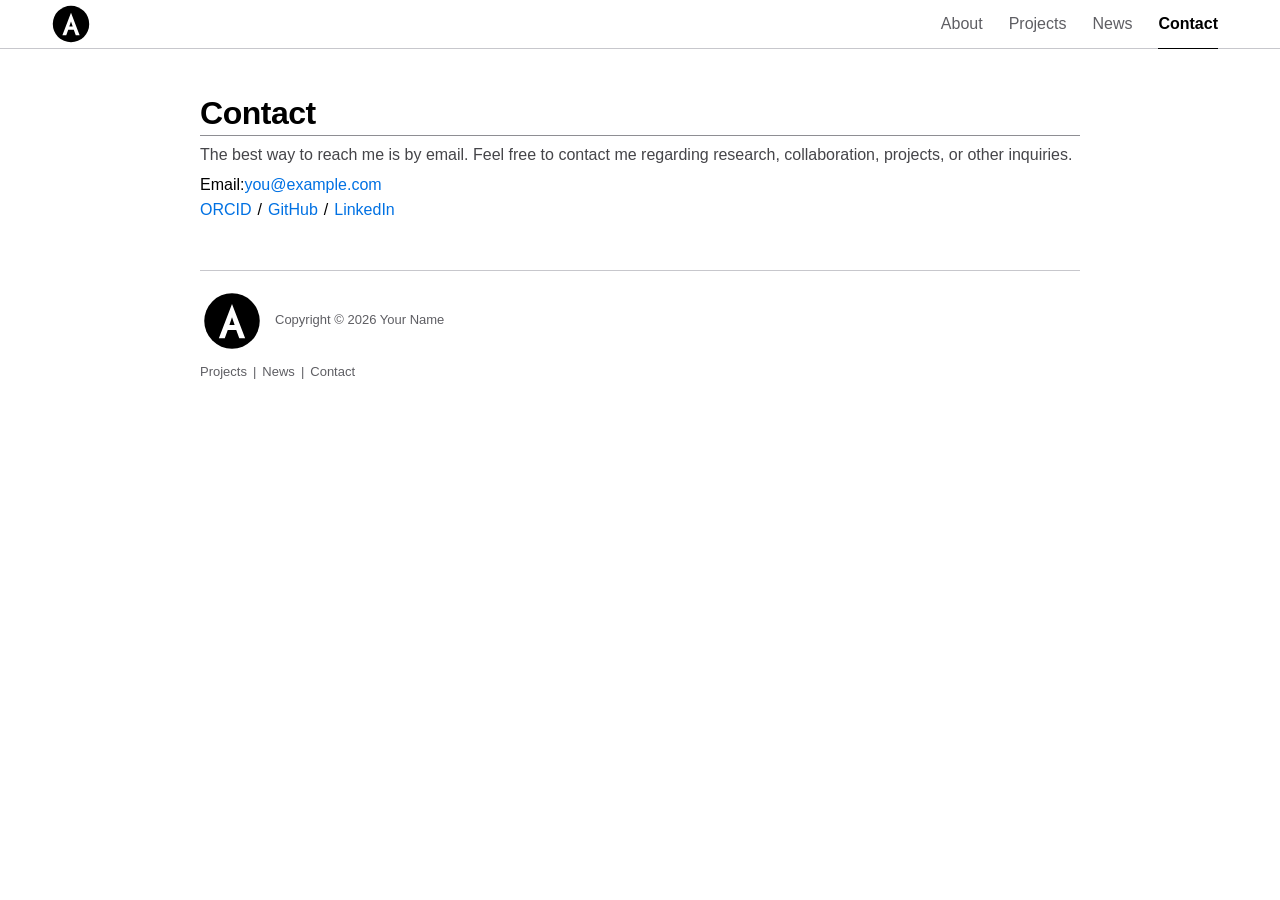
==== commit e3481771: "refactor: remove Scholar links and space date ranges" ====
--- a/contact/index.html
+++ b/contact/index.html
@@ -20,7 +20,6 @@
 			<div class="contact-list" aria-label="Email and profiles">
 				<div class="contact-item"><span class="contact-label">Email:</span><a href="mailto:you@example.com">you@example.com</a></div>
 				<div class="contact-item slash-separated">
-					<a href="https://scholar.google.com/" target="_blank" rel="me noopener noreferrer">Google Scholar</a><span class="separator separator--slash" aria-hidden="true">/</span>
 					<a href="https://orcid.org/" target="_blank" rel="me noopener noreferrer">ORCID</a><span class="separator separator--slash" aria-hidden="true">/</span>
 					<a href="https://github.com/" target="_blank" rel="me noopener noreferrer">GitHub</a><span class="separator separator--slash" aria-hidden="true">/</span>
 					<a href="https://www.linkedin.com/" target="_blank" rel="me noopener noreferrer">LinkedIn</a>
--- a/assets/css/style.css
+++ b/assets/css/style.css
@@ -155,54 +155,6 @@
 
   --shadow-card-hover: 0 4px 14px rgba(0, 0, 0, 0.28);
   --shadow-control-active: 0 1px 5px rgba(0, 0, 0, 0.38);
-}
-
-:root[data-theme="michigan"] {
-  color-scheme: dark;
-
-  --color-bg: #00274c;
-  --color-text: #f4f7fa;
-  --color-text-muted: #d6e2ee;
-  --color-text-soft: #b9c9d8;
-
-  --color-link: #ffcb05;
-  --color-link-hover: #e01f7c;
-  --color-link-hover-nav: #e01f7c;
-
-  --color-border: #6e879e;
-  --color-border-soft: #345674;
-
-  --color-surface: #0b355c;
-  --color-surface-subtle: rgba(255, 255, 255, 0.05);
-  --color-surface-muted: rgba(255, 255, 255, 0.15);
-
-  --color-card-border: rgba(255, 255, 255, 0.14);
-  --color-card-hover-border: rgba(255, 203, 5, 0.55);
-  --color-card-hover-bg: rgba(255, 203, 5, 0.08);
-
-  --color-highlight-text: #ff4d42;
-  --color-highlight-bg: rgba(255, 77, 66, 0.12);
-  --color-highlight-border: rgba(255, 77, 66, 0.44);
-
-  --color-definition-text: #d6e2ee;
-  --color-block-title: #ffcb05;
-  --color-info-bg: #0d3a64;
-  --color-code-bg: #082f55;
-  --color-code-command: #9fc5ff;
-  --color-code-statement: #9fe1ae;
-  --color-code-builtin: #9fc5ff;
-  --color-code-special: #ffb3b3;
-  --color-code-operator: #ffd27a;
-  --color-code-error: #ff9b9b;
-  --color-code-comment: #c0d0de;
-  --color-tag-bg: rgba(255, 255, 255, 0.13);
-  --color-tag-text: #f4f7fa;
-  --color-control-active-bg: #16456f;
-
-  --color-focus: #ffcb05;
-
-  --shadow-card-hover: 0 4px 14px rgba(0, 15, 30, 0.3);
-  --shadow-control-active: 0 1px 5px rgba(0, 15, 30, 0.42);
 }
 
 /* Base */
@@ -495,13 +447,11 @@
   display: none;
 }
 
-:root[data-theme="dark"] .site-logo-art--light,
-:root[data-theme="michigan"] .site-logo-art--light {
+:root[data-theme="dark"] .site-logo-art--light {
   display: none;
 }
 
-:root[data-theme="dark"] .site-logo-art--dark,
-:root[data-theme="michigan"] .site-logo-art--dark {
+:root[data-theme="dark"] .site-logo-art--dark {
   display: block;
 }
 
@@ -1575,13 +1525,11 @@
   display: none;
 }
 
-:root[data-theme="dark"] .footer-logo-art--light,
-:root[data-theme="michigan"] .footer-logo-art--light {
+:root[data-theme="dark"] .footer-logo-art--light {
   display: none;
 }
 
-:root[data-theme="dark"] .footer-logo-art--dark,
-:root[data-theme="michigan"] .footer-logo-art--dark {
+:root[data-theme="dark"] .footer-logo-art--dark {
   display: block;
 }
 
